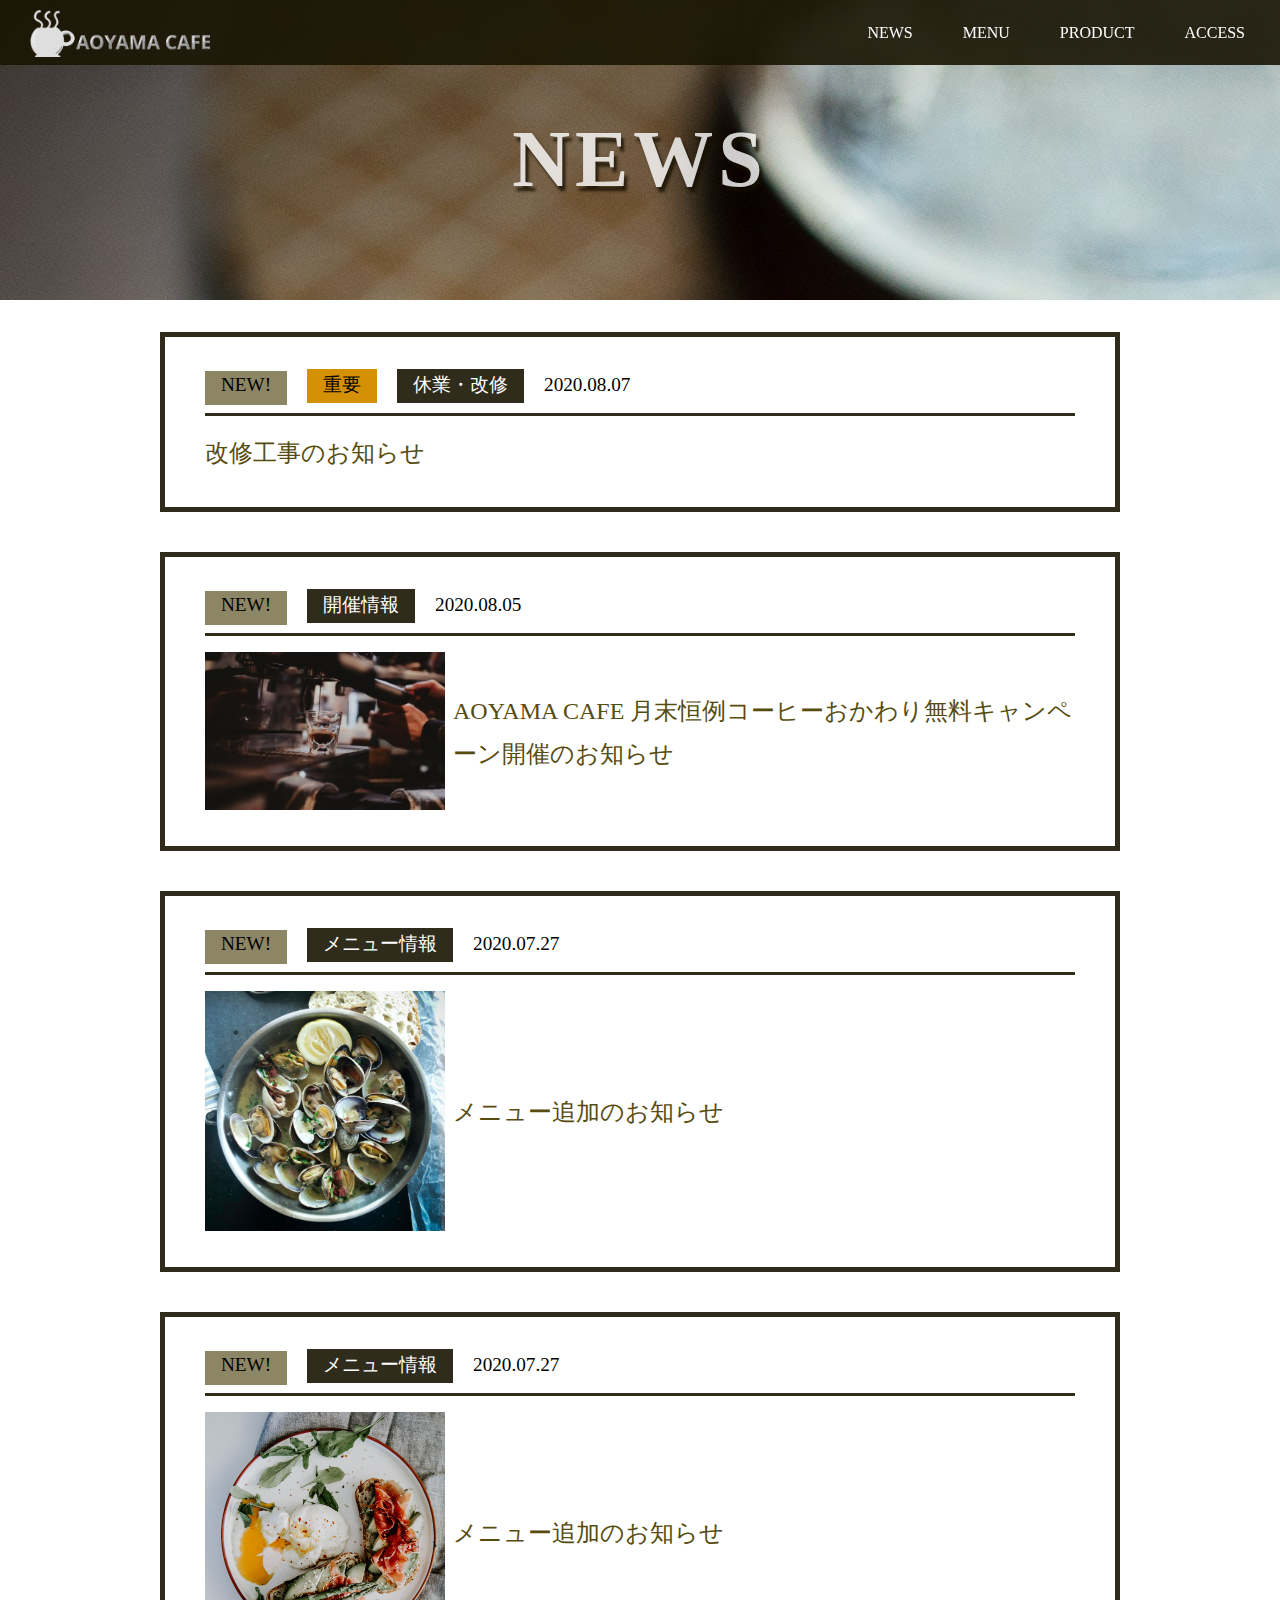
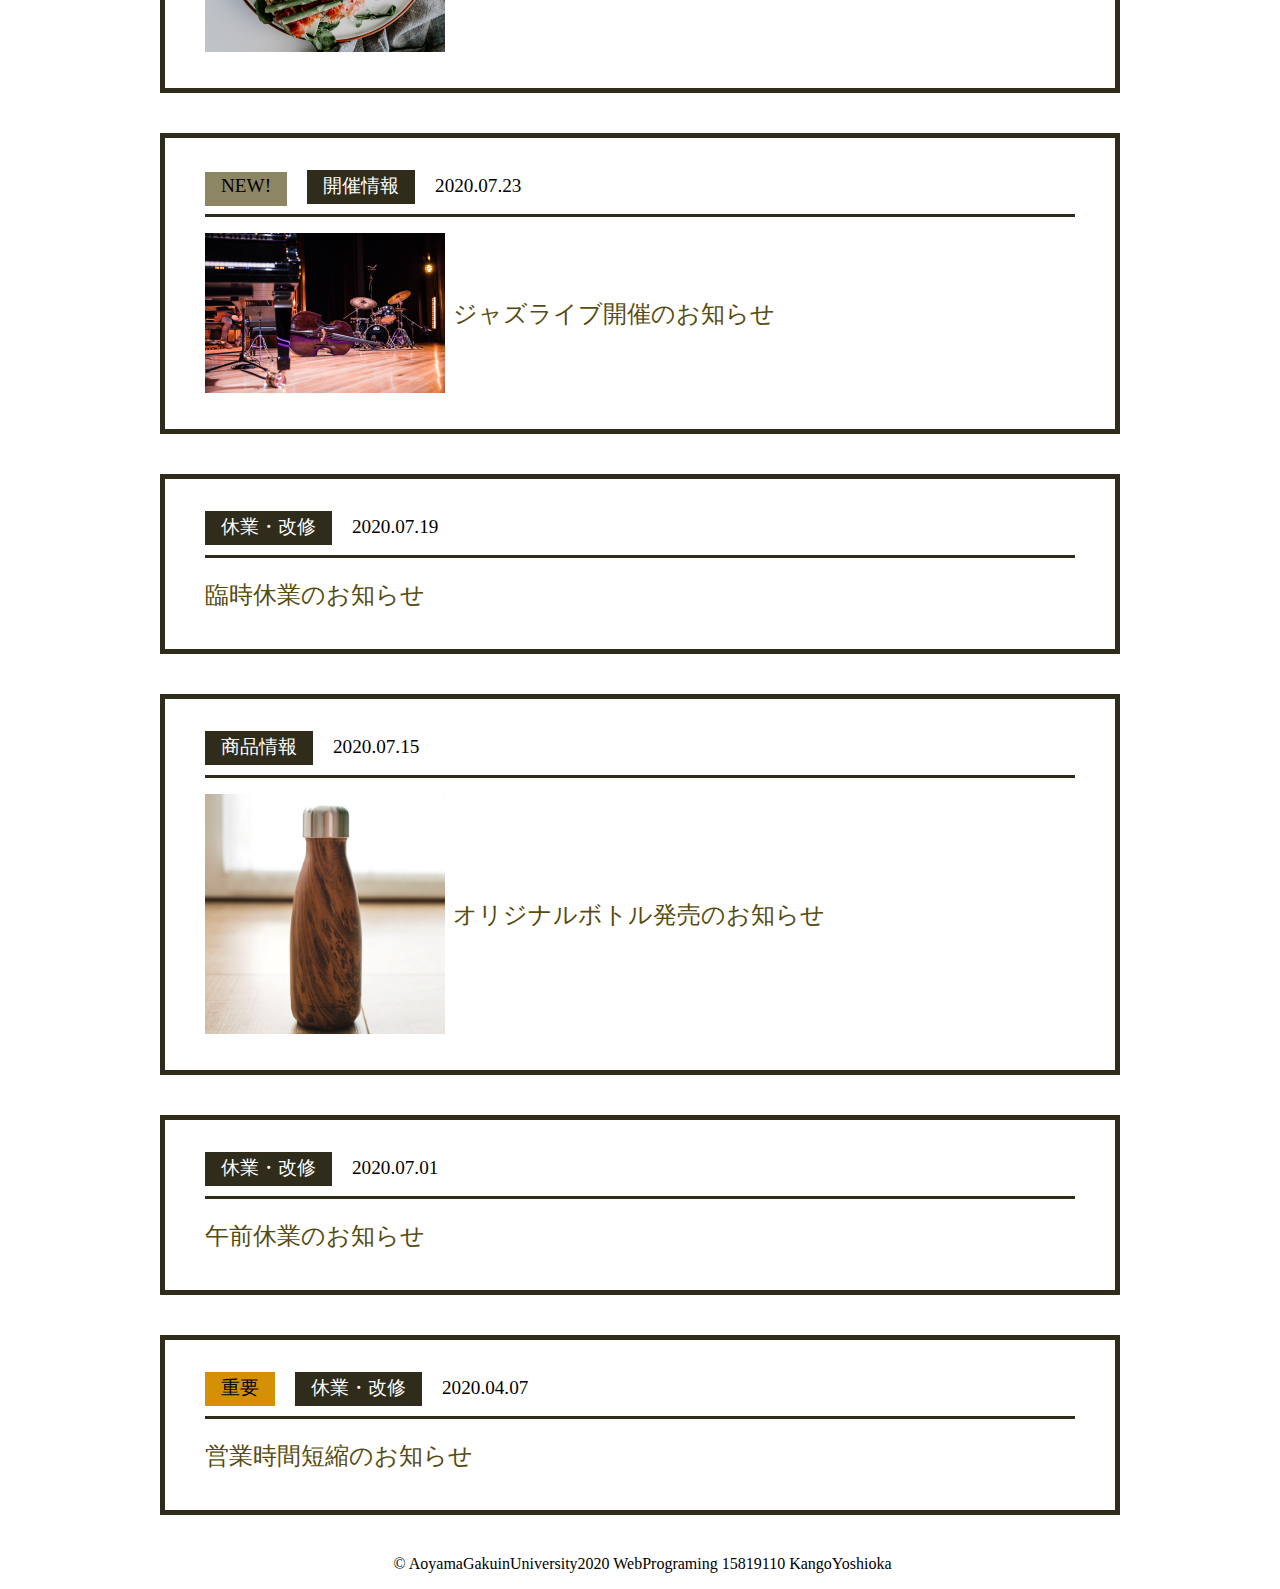
==== html/news.html @ bf2bb8ea "Add files via upload" ====
<!DOCTYPE html>
<html>

<head>
  <meta charset="utf-8">
  <!-- ビューポートの設定 -->
  <meta name="viewport" content="width=device-width,initial-scale=1">
  <link rel="stylesheet" href="../css/stylesheet.css">
  <link rel="stylesheet" href="../css/animation.css">
  <link rel="stylesheet" href="https://use.fontawesome.com/releases/v5.6.4/css/all.css">
  <link rel="shortcut icon" href="../images/icon.ico">
  <link rel="stylesheet" href="../css/sp-menu.css" media="screen and (max-width:640px)">
  <script src="https://ajax.googleapis.com/ajax/libs/jquery/3.3.1/jquery.min.js"></script>
  <script type="text/javascript" src="../javascript/script.js"></script>
  <title>NEWS | AOYAMA CAFE</title>
</head>

<body>
  <div id="box">
    <div class="sk-chase">
      <div class="sk-chase-dot"></div>
      <div class="sk-chase-dot"></div>
      <div class="sk-chase-dot"></div>
      <div class="sk-chase-dot"></div>
      <div class="sk-chase-dot"></div>
      <div class="sk-chase-dot"></div>
    </div>
  </div>
  <div class="wrapper" id="#">
    <div id="sp-icon" class="sp-close">
      <span></span>
    </div>
    <header>
      <!-- logo -->
      <div class="header-left">
        <a href="index.html"><img src="../images/logo.png" alt="logo.png"></a>
      </div>
      <div class="header-right">
        <!-- navigation menu -->
        <a href="news.html">NEWS</a>
        <a href="menu.html">MENU</a>
        <a href="product.html">PRODUCT</a>
        <a href="access.html">ACCESS</a>
      </div>
    </header>
    <main>
      <div class="page-title">
        <h1>NEWS</h1>
      </div>
      <div class="news-content">
        <div class="cat_box">
          <div class="cat_head">
            <div class="icn_new icn">NEW!</div>
            <div class="icn_imp icn">重要</div>
            <div class="cat_name icn">休業・改修</div>
            <div class="icn date">2020.08.07</div>
          </div>
          <div class="cat_con">
            <div class="ttl_box">改修工事のお知らせ</div>
          </div>
        </div>
        <div class="cat_box">
          <div class="cat_head">
            <div class="icn_new icn">NEW!</div>
            <div class="cat_name icn">開催情報</div>
            <div class="date icn">2020.08.05</div>
          </div>
          <div class="cat_con">
           <div class="img_box">
              <img src="../images/event01.jpg" alt="月末恒例コーヒーおかわり無料キャンペーン開催のお知らせ">
            </div>
            <div class="ttl_box">AOYAMA CAFE 月末恒例コーヒーおかわり無料キャンペーン開催のお知らせ</div>
          </div>

        </div>
        <div class="cat_box">
          <div class="cat_head">
            <div class="icn_new icn">NEW!</div>
            <div class="cat_name icn">メニュー情報</div>
            <div class="date icn">2020.07.27</div>
          </div>
          <div class="cat_con">
           <div class="img_box">
              <img src="../images/food01.jpg" alt="メニュー追加のお知らせ">
            </div>
            <div class="ttl_box">メニュー追加のお知らせ</div>
          </div>
        </div>
        <div class="cat_box">
          <div class="cat_head">
            <div class="icn_new icn">NEW!</div>
            <div class="cat_name icn">メニュー情報</div>
            <div class="date icn">2020.07.27</div>
          </div>
          <div class="cat_con">
           <div class="img_box">
              <img src="../images/food02.jpg" alt="メニュー追加のお知らせ">
            </div>
            <div class="ttl_box">メニュー追加のお知らせ</div>
          </div>
        </div>
        <div class="cat_box">
          <div class="cat_head">
            <div class="icn_new icn">NEW!</div>
            <div class="cat_name icn">開催情報</div>
            <div class="date icn">2020.07.23</div>
          </div>
          <div class="cat_con">
           <div class="img_box">
              <img src="../images/event02.jpg" alt="ジャズライブ開催のお知らせ">
            </div>
            <div class="ttl_box">ジャズライブ開催のお知らせ</div>
          </div>
        </div>
        <div class="cat_box">
          <div class="cat_head">
            <div class="cat_name icn">休業・改修</div>
            <div class="date icn">2020.07.19</div>
          </div>
          <div class="cat_con">
            <div class="ttl_box">臨時休業のお知らせ</div>
          </div>
        </div>
        <div class="cat_box">
          <div class="cat_head">
            <div class="cat_name icn">商品情報</div>
            <div class="date icn">2020.07.15</div>
          </div>
          <div class="cat_con">
           <div class="img_box">
              <img src="../images/bottle.jpg" alt="オリジナルボトル発売のお知らせ">
            </div>
            <div class="ttl_box">オリジナルボトル発売のお知らせ</div>
          </div>
        </div>
        <div class="cat_box">
          <div class="cat_head">
            <div class="cat_name icn">休業・改修</div>
            <div class="date icn">2020.07.01</div>
          </div>
          <div class="cat_con">
            <div class="ttl_box">午前休業のお知らせ</div>
          </div>
        </div>
        <div class="cat_box">
          <div class="cat_head">
            <div class="icn_imp icn">重要</div>
            <div class="cat_name icn">休業・改修</div>
            <div class="date icn">2020.04.07</div>
          </div>
          <div class="cat_con">
            <div class="ttl_box">営業時間短縮のお知らせ</div>
          </div>
        </div>
        </div>
  </div>
  </div>
  </main>
  <footer>
    <div class="footer-left">
      <p>&copy; AoyamaGakuinUniversity2020 WebPrograming 15819110 KangoYoshioka</p>
    </div>
    <div id="page_top">
      <a href="#"></a>
    </div>
  </footer>

  </div>
  <ul id="menu">
    <li><a href="news.html">NEWS</a></li>
    <li><a href="menu.html">MENU</a></li>
    <li><a href="product.html">PRODUCT</a></li>
    <li><a href="access.html">ACCESS</a></li>
  </ul>
  <script src="https://ajax.googleapis.com/ajax/libs/jquery/1.12.2/jquery.min.js"></script>
  <script src="../javascript/sp-menu.js"></script>
</body>

</html>
---- css/stylesheet.css ----
/* for all*/
* {
  box-sizing: border-box;
}

body {
  margin: 0;
  font-family: "Yu Gothic", "游ゴシック", YuGothic, "游ゴシック体";
}

a {
  text-decoration: none;
}

.loader,
.loader:before,
.loader:after {
  background: #ffffff;
  -webkit-animation: load1 1s infinite ease-in-out;
  animation: load1 1s infinite ease-in-out;
  width: 1em;
  height: 4em;
}
.loader {
  color: #ffffff;
  text-indent: -9999em;
  margin: 88px auto;
  position: relative;
  font-size: 11px;
  -webkit-transform: translateZ(0);
  -ms-transform: translateZ(0);
  transform: translateZ(0);
  -webkit-animation-delay: -0.16s;
  animation-delay: -0.16s;
}
.loader:before,
.loader:after {
  position: absolute;
  top: 0;
  content: '';
}
.loader:before {
  left: -1.5em;
  -webkit-animation-delay: -0.32s;
  animation-delay: -0.32s;
}
.loader:after {
  left: 1.5em;
}
@-webkit-keyframes load1 {
  0%,
  80%,
  100% {
    box-shadow: 0 0;
    height: 4em;
  }
  40% {
    box-shadow: 0 -2em;
    height: 5em;
  }
}
@keyframes load1 {
  0%,
  80%,
  100% {
    box-shadow: 0 0;
    height: 4em;
  }
  40% {
    box-shadow: 0 -2em;
    height: 5em;
  }
}

/* header */
header {
  height: 65px;
  width: 100%;
  background-color: rgba(26, 21, 3, 0.9);
  position: fixed;
  top: 0;
  z-index: 10;
}

.header-left {
  float: left;
}

.header-left img {
  width: 180px;
  margin-top: 10px;
  margin-left: 30px;
}

.header-right {
  float: right;
  margin-right: 10px;
}

.header-right a {
  line-height: 65px;
  padding: 0 25px;
  color: white;
  display: block;
  float: left;
  transition: all 0.5s;
}

.header-right a:hover {
  background-color: rgba(64, 53, 18, 0.51);
}

/* main */

.content{
  text-align: center;
}

/* footer */
footer {
  clear: both;
}

footer p {
  padding-left: 5px;
  text-align: center;
}

#page_top {
  width: 50px;
  height: 50px;
  position: fixed;
  right: 0;
  bottom: 0;
  background-color: #91762c;
  opacity: 0.6;
}

#page_top a {
  position: relative;
  display: block;
  width: 50px;
  height: 50px;
  text-decoration: none;
}

#page_top a::before {
  font-family: 'Font Awesome 5 Free';
  font-weight: 900;
  content: '\f102';
  font-size: 25px;
  color: #ffffff;
  position: absolute;
  width: 25px;
  height: 25px;
  top: 0;
  bottom: 0;
  right: 0;
  left: 0;
  margin: auto;
  text-align: center;
}

/* index.html */
.contents{
  width: 100%;
}
.top {
  height: 100vh;
  padding: 180px 0 100px 0;
  background-image: url(../images/top.jpg);
  background-size: cover;
  color: white;
  text-align: center;
}

.top h1 {
  opacity: 0.8;
  font-size: 75px;
  letter-spacing: 5px;
  text-shadow: 3px 5px 3px rgb(22, 15, 1);
}

.top p {
  opacity: 0.8;
  font-size: 30px;
  margin-bottom: 40px;
  letter-spacing: 5px;
  text-shadow: 3px 5px 3px rgb(22, 15, 1);
}

.contents-item {
  float: left;
  background-size: cover;
  width: 50%;
  padding: 17.8% 0;
  text-align: center;
  vertical-align: center;
  transition: all 0.5s;
}

.menu-item {
  background-image: url(../images/banana.jpg);
}

.product-item {
  background-image: url(../images/orange.jpg);
}

.news-item {
  background-image: url(../images/abokado.jpg);
}

.access-item {
  background-image: url(../images/kiwi.jpg);
}

.contents-item:hover {
  float: left;
  background-size: cover;
  width: 50%;
  padding: 17.8% 0;
  text-align: center;
  vertical-align: center;
}

.menu-item:hover {
  background-image: url(../images/banana_pink.jpg);
}

.product-item:hover {
  background-image: url(../images/orange_blue.jpg);
}

.news-item:hover {
  background-image: url(../images/abokado_purple.jpg);
}

.access-item:hover {
  background-image: url(../images/kiwi_red.jpg);
}

.contents-item h1 {
  opacity: 0.8;
  font-size: 3em;
  letter-spacing: 5px;
  color: rgba(28, 15, 3, 1);
  text-shadow: 2px 3px 4px rgb(22, 15, 1);
}

/* サブページ */
.page-title {
  width: 100%;
  height: 300px;
  padding-top: 60px;
  background-image: url(../images/title.jpg);
}

.page-title h1 {
  font-size: 5em;
  text-shadow: 3px 5px 3px rgb(22, 15, 1);
  opacity: 0.8;
  letter-spacing: 5px;
  text-align: center;
  color: rgb(255, 255, 255);
}

/* news.html */
.news-content{
  width: 75%;
  margin: 32px auto;
}
.cat_box{
  border: 5px solid rgba(26, 21, 3, 0.9);
  margin-bottom: 40px;
  padding: 32px 40px;
}
.cat_con{
  display: flex;
  justify-content: flex-start;
}
.icn{
  display: inline-block;
  font-size: 1.2em;
  height: 34px;
  margin: 0 16px 0 0;
  padding: 3.2px 16px 0 16px;
}
.icn_new{
  background-color: rgb(140, 134, 100);
}
.icn_imp{
  background-color: rgb(212, 145, 5);
}

.cat_head{
  padding-bottom: 8px;
  margin-bottom: 16px;
  border-bottom: 3px solid rgba(26, 21, 3, 0.9);
}
.cat_box .cat_con .ttl_box{
  flex: 0 2 auto;
  margin: auto 0;
  font-size: 1.5em;
  font-weight: normal;
  color: rgb(87, 76, 16);
  line-height: 1.8;
  text-align: left;
  padding: 0;
}

.cat_con .img_box{
  flex: 0 0 240px;
  margin: 0 8px 0 0;
}

.img_box img{
  width: 100%;
}
.cat_name{
  background-color: rgba(26, 21, 3, 0.9);
  color: white;
}
.date{
  padding-left: 0;
  margin-right: 0;
}
/* menu.html */
.menu-li{
  display: flex;
  flex-direction: row;
  flex-wrap: wrap;
  width: 90%;
  margin: 0 auto;
}
.menu-content {
  width: 25%;
  padding: 0;
  margin: 0;
}

.menu-img {
  width: 100%;
  height: 100%;
  padding: 0;
  margin: 0;
}

.menu-img img {
  width: inherit;
  opacity: 0;
  border: 1px solid black;
  -webkit-transition: opacity 3s;
  transition: opacity 3s;
}

.menu-img.lazyloaded img.lazyloaded{
  opacity: 1;
}

.menu-txt {
  padding-left: 5px;
  line-height: 8px;
  margin: 0;
}

.menu-name, .menu-price{
  margin-top: 0;
  padding-top: 10px;
  line-height: 10px;
}
.menu-price::before {
  content: "\0a5";
  /*¥マークを挿入 */
  display: inline;
}

.index_name{
  border-bottom: 2px dashed rgba(26, 21, 3, 0.9);
}
/* product.html */


/* access.html */
.ggmap {
  position: relative;
  padding-bottom: 56.25%;
  padding-top: 30px;
  height: 0;
  width: 90%;
  margin: 0 auto;
  overflow: hidden;
}

.ggmap iframe,
.ggmap object,
.ggmap embed {
  position: absolute;
  top: 0;
  left: 0;
  width: 100%;
  height: 100%;
}

#info-table{
  width: 50%;
  border-collapse: collapse;
  margin: 20px auto;
}

#info-table tr{
  border-bottom: solid 2px white;
}

#info-table tr:last-child{
  border-bottom: none;
}

#info-table th{
  position: relative;
  text-align: left;
  width: 30%;
  background-color: #66583d;
  color: white;
  text-align: center;
  padding: 10px 0;
}

#info-table th:after{
  display: block;
  content: "";
  width: 0px;
  height: 0px;
  position: absolute;
  top:calc(50% - 10px);
  right:-10px;
  border-left: 10px solid #66583d;
  border-top: 10px solid transparent;
  border-bottom: 10px solid transparent;
}

#info-table td{
  text-align: left;
  width: 70%;
  text-align: center;
  background-color: #eee;
  padding: 10px 0;
}

ul#menu{
  display: none;
}

@media screen and (max-width: 767px){
  .top h1{
    font-size: 1.5em;
  }
  .top p{
    font-size: 0.8em;
  }
  .contents-item{
    width: 100%;
    padding: 28% 0;
  }
  .header-left img{
    width: 100px;
    margin-top: 20px;
    margin-left: 20px;
  }

  /* news.html */
  .news-content{
    width: 100%;
  }
  .cat_box{
    line-height: 1.3;
    padding: 12px 16px;
    border-top: 3px solid rgba(26, 21, 3, 0.9);
    border-left: none;
    border-right: none;
    border-bottom: 3px solid rgba(26, 21, 3, 0.9);
  }
  .cat_box .cat_con .ttl_box{
    font-size: 1em;
  }
  .cat_con .img_box{
    flex: 0 0 120px;
    margin: 0 4px 0 0;
  }
  .icn{
    padding: 6px 16px 0 16px;
    font-size: 0.75em;
    height: 30px;
    margin-right: 8px;
  }
  .date{
    padding-left: 0;
  }

  .page-title{
    height: 250px;
    font-size: 0.8em;
  }
  .menu-li{
    width: 100%;
  }

  .menu-content{
    width: 50%;
  }

  #info-table{
    width: 100%;
  }

  .ggmap{
    width: 100%;
  }
}
---- css/animation.css ----
.sk-chase {
  width: 200px;
  height: 200px;
  position: relative;
  top: 40%;
  margin: auto;
  animation: sk-chase 2.5s infinite linear both;
}

.sk-chase-dot {
  width: 100%;
  height: 100%;
  position: absolute;
  left: 0;
  top: 0;
  animation: sk-chase-dot 2.0s infinite ease-in-out both;
}

.sk-chase-dot:before {
  content: '';
  display: block;
  width: 25%;
  height: 25%;
  background-color: #c4ac8e;
  opacity: 0.7;
  border-radius: 100%;
  animation: sk-chase-dot-before 2.0s infinite ease-in-out both;
}

.sk-chase-dot:nth-child(1) { animation-delay: -1.1s; }
.sk-chase-dot:nth-child(2) { animation-delay: -1.0s; }
.sk-chase-dot:nth-child(3) { animation-delay: -0.9s; }
.sk-chase-dot:nth-child(4) { animation-delay: -0.8s; }
.sk-chase-dot:nth-child(5) { animation-delay: -0.7s; }
.sk-chase-dot:nth-child(6) { animation-delay: -0.6s; }
.sk-chase-dot:nth-child(1):before { animation-delay: -1.1s; }
.sk-chase-dot:nth-child(2):before { animation-delay: -1.0s; }
.sk-chase-dot:nth-child(3):before { animation-delay: -0.9s; }
.sk-chase-dot:nth-child(4):before { animation-delay: -0.8s; }
.sk-chase-dot:nth-child(5):before { animation-delay: -0.7s; }
.sk-chase-dot:nth-child(6):before { animation-delay: -0.6s; }

@keyframes sk-chase {
  100% { transform: rotate(360deg); }
}

@keyframes sk-chase-dot {
  80%, 100% { transform: rotate(360deg); }
}

@keyframes sk-chase-dot-before {
  50% {
    transform: scale(0.4);
  } 100%, 0% {
    transform: scale(1.0);
  }
}
#box{
  position: fixed;
  top: 0;
  left: 0;
  width: 100vw;
  height: 100vh;
  z-index: 9999;
  -webkit-transition: all 1.2s ease; /* 1.2秒でフェードアウト */
          transition: all 1.2s ease;
  color: #fff; /* ローディングアニメーションカラー */
  background-color: rgba(27, 18, 3, 0.7);
}

.loaded{
  opacity: 0;
  visibility: hidden;
  pointer-events: none;
}

.page-title h1{
  color: #ffffff;
  animation: font-color 1.5s infinite;
}

@keyframes font-color {
  0%{color: rgb(255, 255, 255);}
  0.1%{color: rgb(203, 195, 164);}
  5%{color: rgb(185, 167, 127);}
  25%{color: rgb(152, 133, 91);}
  40%{color: rgb(79, 65, 17);}
  50%{color: rgb(27, 21, 0);}
  55%{color: rgb(79, 65, 17);}
  65%{color: rgb(152, 133, 91);}
  80%{color: rgb(185, 167, 127);}
  90%{color: rgb(203, 195, 164);}
  100%{color: rgb(255, 255, 255);}
}
---- css/sp-menu.css ----
@charset "utf-8";


/* -- ul#menu -------------------------------------------------------------------------------- */

ul#menu {
	list-style-type: none;
	width: 100%;
	background: #ebe2ce;
	opacity: 0.9;
	position: fixed;
	left: 0px;
	top: 65px;
	z-index: 990;
	display: none;
	padding-left: 0;
	margin: 0;
}

ul#menu li {
	text-align: center;
}

ul#menu li a {
	font-weight: bold;
	color: rgb(32, 27, 0);
	text-decoration: none;
	display: block;
	padding: 15px 0;
}

ul#menu li a:hover {
	background: #a9a9a9;
	opacity: 0.7;
}


/* -- div#sp-icon -------------------------------------------------------------------------------- */

div#sp-icon {
	width: 65px;
	height: 65px;
	position: fixed;
	right: 0px;
	top: 0px;
	z-index: 999;
}

div#sp-icon:hover {
	cursor: pointer;
	opacity: 0.7;
}

div#sp-icon span,
div#sp-icon span:before,
div#sp-icon span:after {
	display: inline-block;
	width: 30px;
	height: 3px;
	background: #f2e8c7;
	position: absolute;
	transition-property: transform;
	transition-duration: 0.3s;
}

div#sp-icon span {
	left: 50%;
	top: 50%;
	transform: translate( -50%, -50% );
}

div#sp-icon span:before {
	content: "";
	transform: translateY( -10px ) rotate( 0deg );
}

div#sp-icon span:after {
	content: "";
	transform: translateY( 10px ) rotate( 0deg );
}


div.sp-open span {
	background: transparent !important;
}

div.sp-open span:before {
	transform: rotate( 45deg ) !important;
}

div.sp-open span:after {
	transform: rotate( -45deg ) !important;
}

.header-right{
	display: none;
}
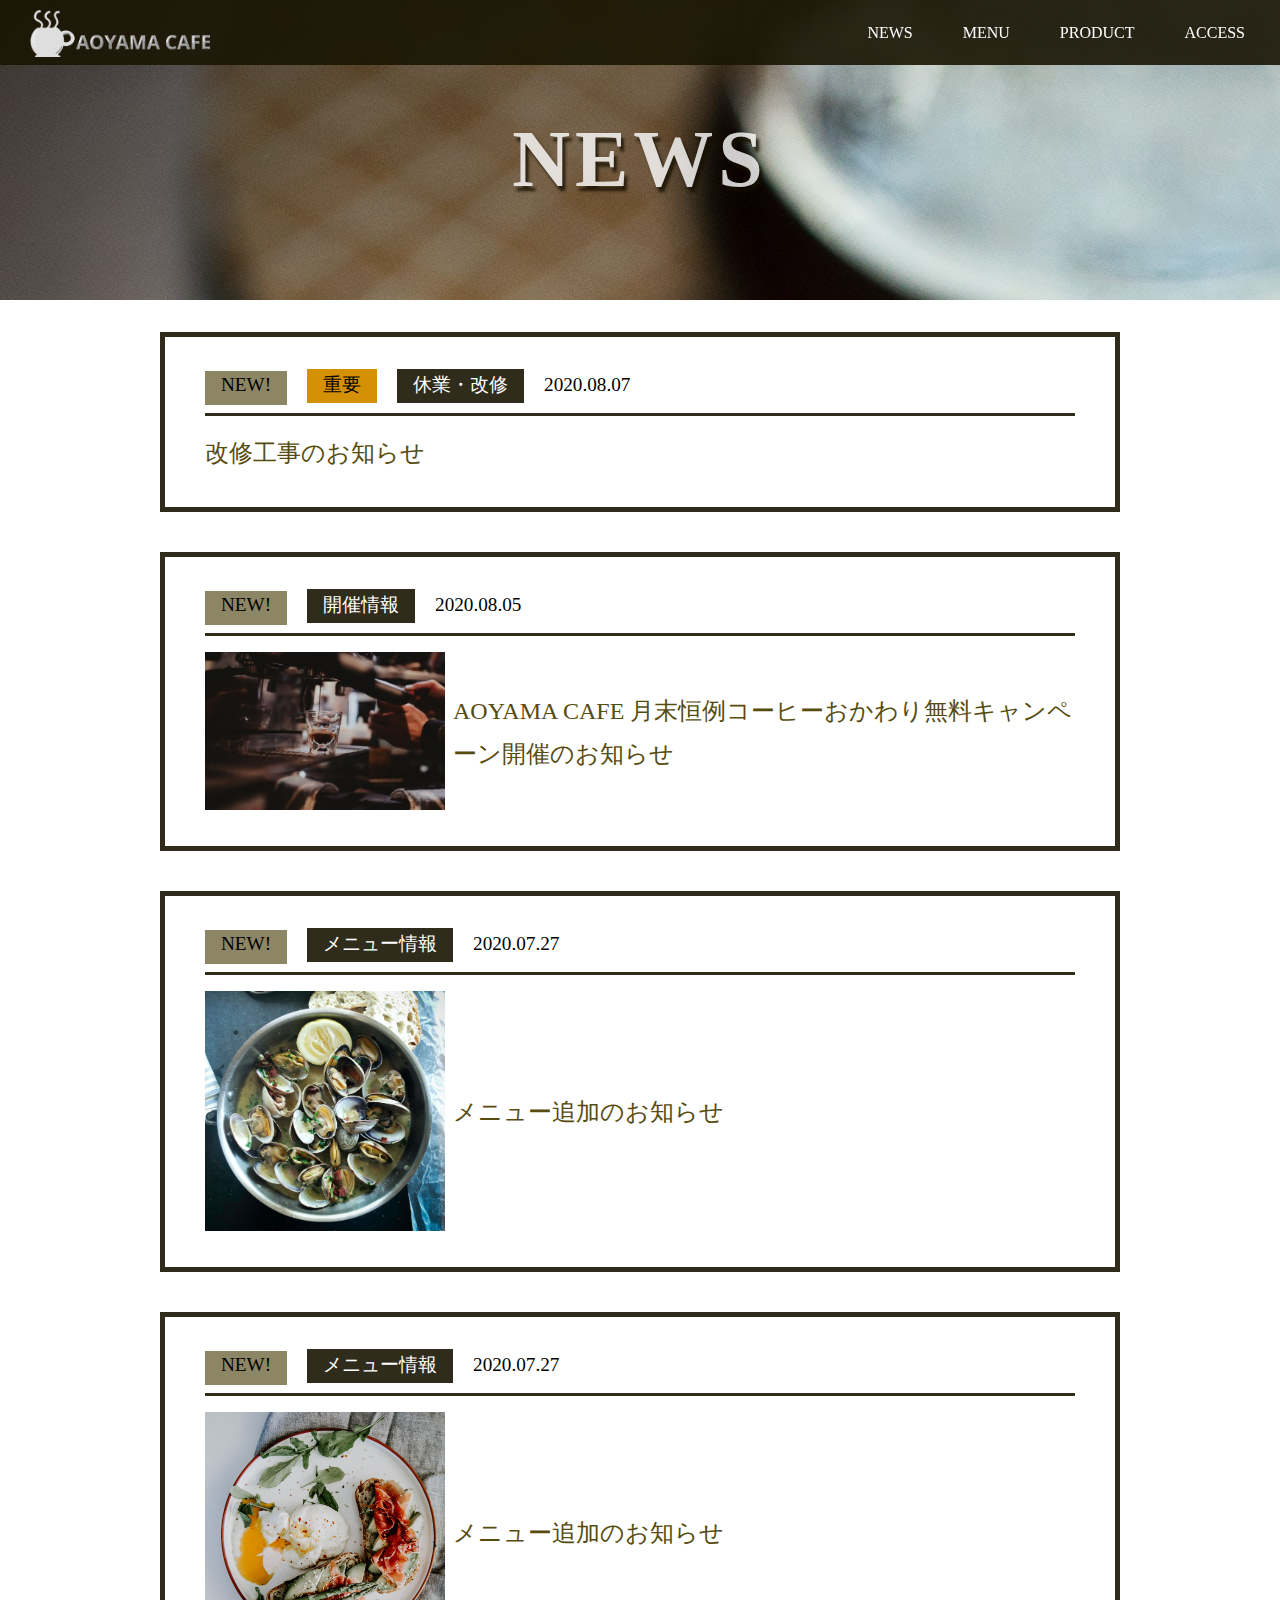
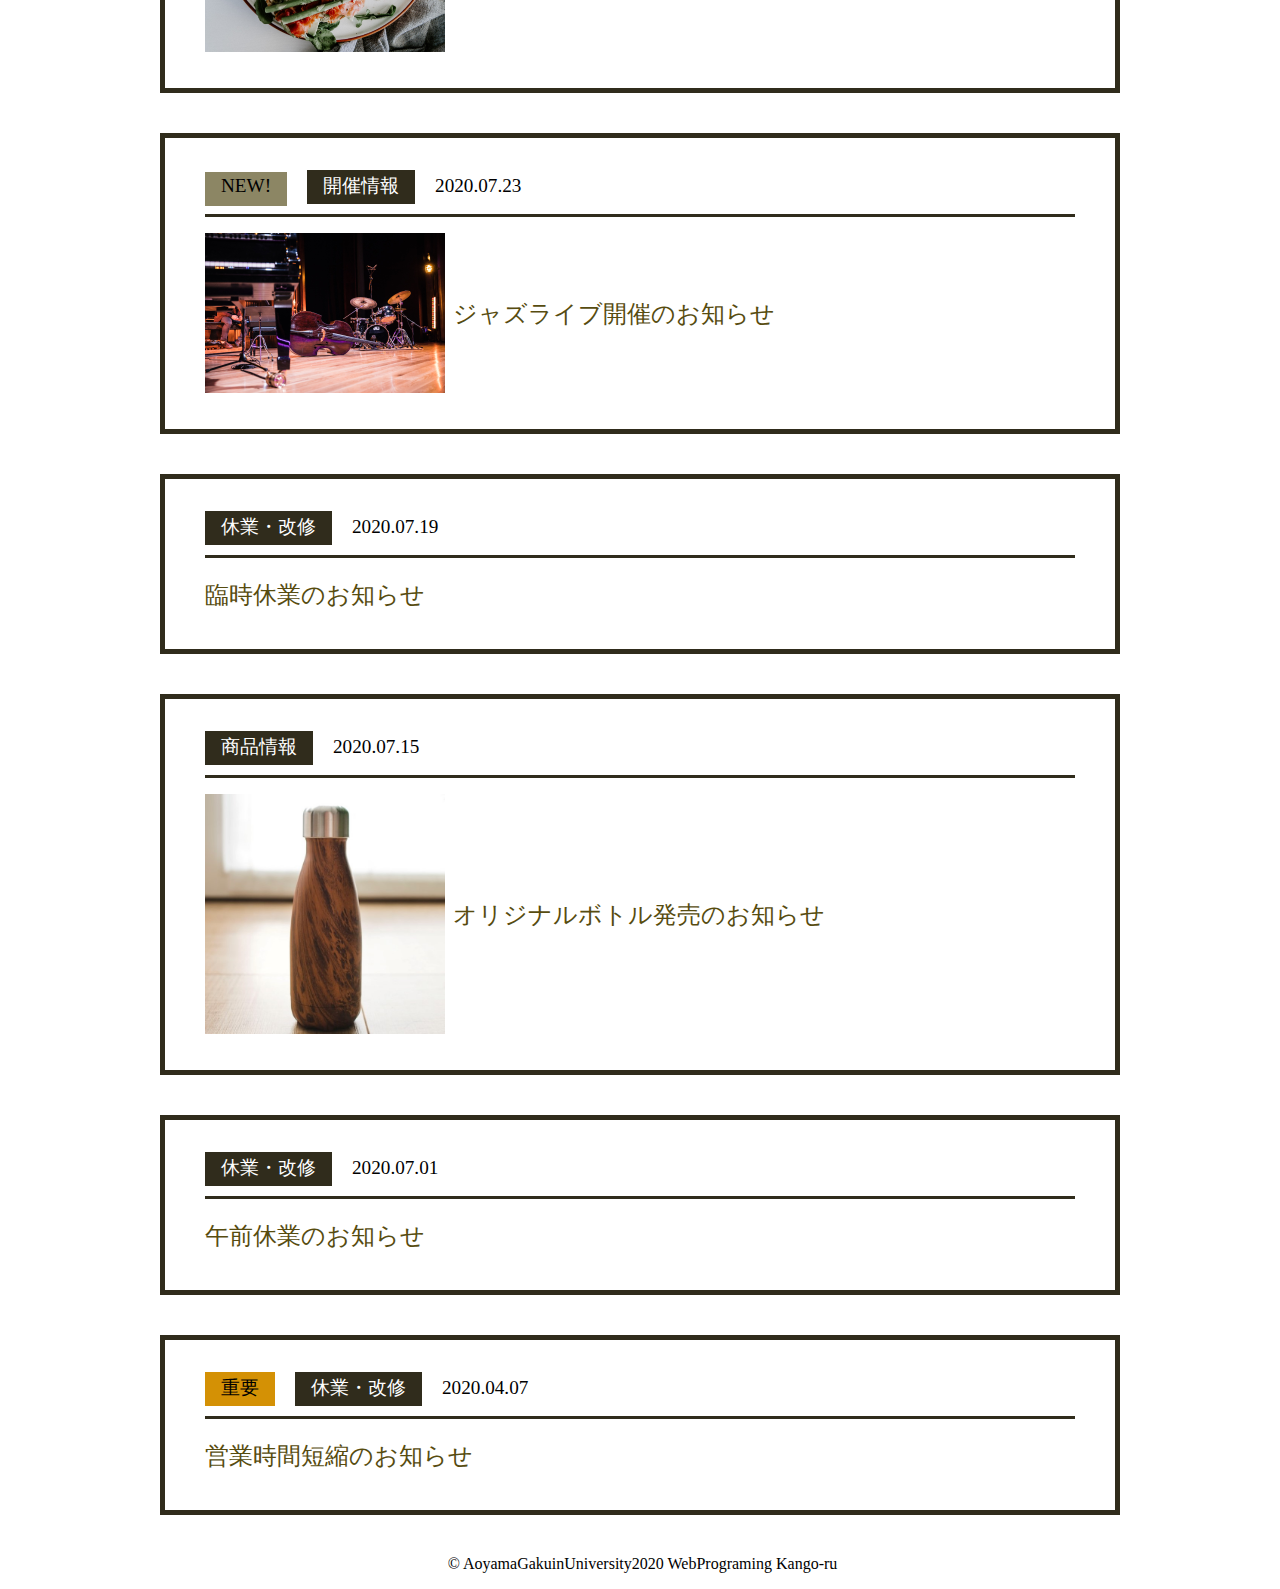
==== commit 12429e07: "Update news.html" ====
--- a/html/news.html
+++ b/html/news.html
@@ -33,7 +33,7 @@
     <header>
       <!-- logo -->
       <div class="header-left">
-        <a href="index.html"><img src="../images/logo.png" alt="logo.png"></a>
+        <a href="../index.html"><img src="../images/logo.png" alt="logo.png"></a>
       </div>
       <div class="header-right">
         <!-- navigation menu -->
@@ -158,7 +158,7 @@
   </main>
   <footer>
     <div class="footer-left">
-      <p>&copy; AoyamaGakuinUniversity2020 WebPrograming 15819110 KangoYoshioka</p>
+      <p>&copy; AoyamaGakuinUniversity2020 WebPrograming Kango-ru</p>
     </div>
     <div id="page_top">
       <a href="#"></a>
